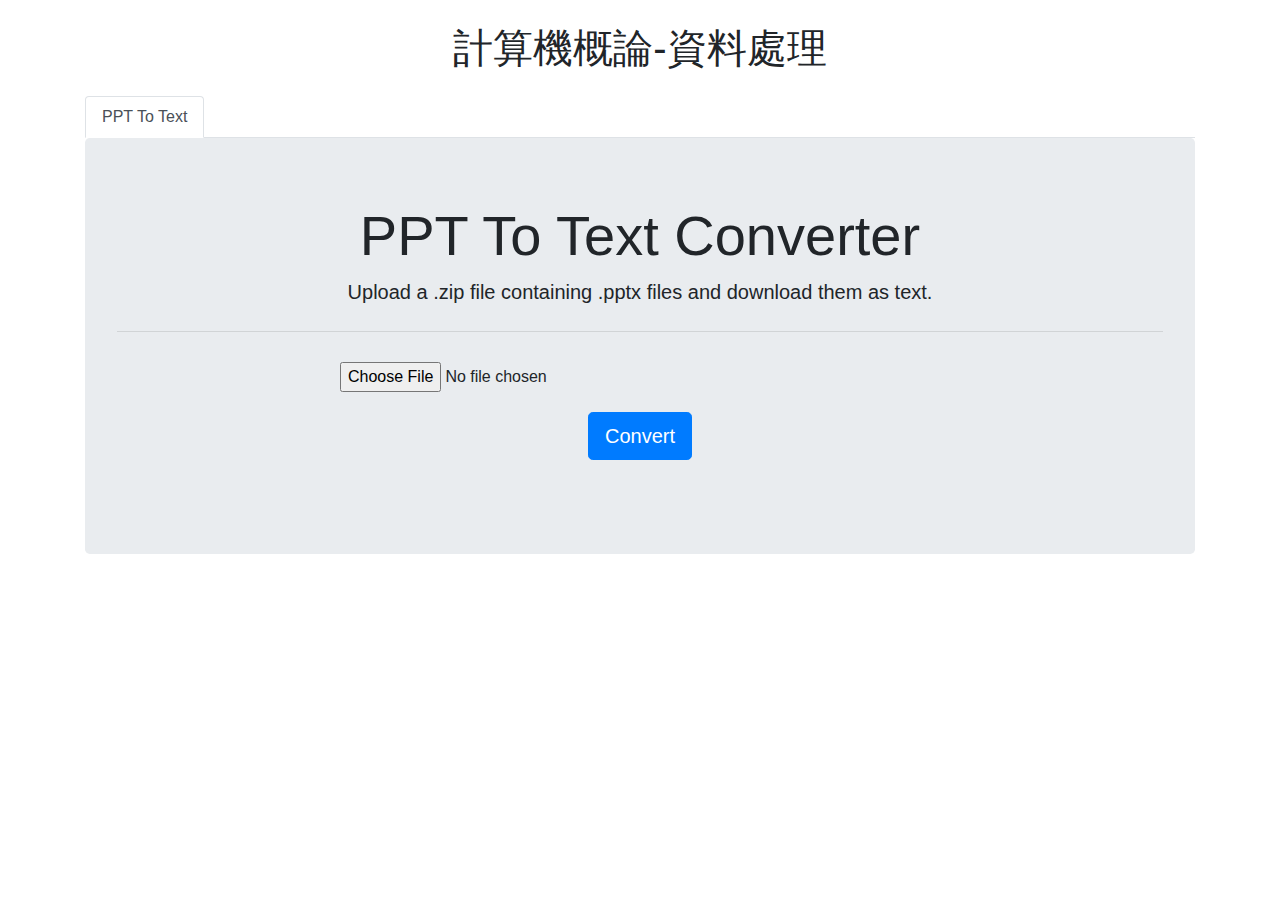
==== Scripts/FrontEnd/index.html @ 62dc0bef "Update Study Notes 初始架構" ====
<!DOCTYPE html>
<html lang="en">
<head>
    <meta charset="UTF-8">
    <meta name="viewport" content="width=device-width, initial-scale=1.0">
    <title>計算機概論-資料處理</title>
    <link href="css/bootstrap.min.css" rel="stylesheet" type="text/css">
    <link href="css/PPT_2_Text.css" rel="stylesheet" type="text/css">
</head>
<body>

<div class="container">
    <h1 class="text-center my-4">計算機概論-資料處理</h1>
    
    <ul class="nav nav-tabs" id="myTab" role="tablist">
        <li class="nav-item">
            <a class="nav-link active" id="ppt-to-text-tab" data-toggle="tab" href="#ppt-to-text" role="tab" aria-controls="ppt-to-text" aria-selected="true">PPT To Text</a>
        </li>
    </ul>
    
    <div class="tab-content" id="myTabContent">
        <div class="tab-pane fade show active" id="ppt-to-text" role="tabpanel" aria-labelledby="ppt-to-text-tab">
        </div>
    </div>
</div>

<script src="js/jquery-3.3.1.min.js"></script>
<script src="js/popper.min.js"></script>
<script src="js/bootstrap.min.js"></script>
<script>
$(document).ready(function(){
    $("#ppt-to-text").load("PPT_2_Text.html");
});
</script>
</body>
</html>
---- Scripts/FrontEnd/css/PPT_2_Text.css ----
#upload-form {
    max-width: 600px;
    margin: 30px auto;
}

#file-input {
    margin: 20px 0;
}

#alert-placeholder {
    max-width: 600px;
    margin: 0 auto;
}
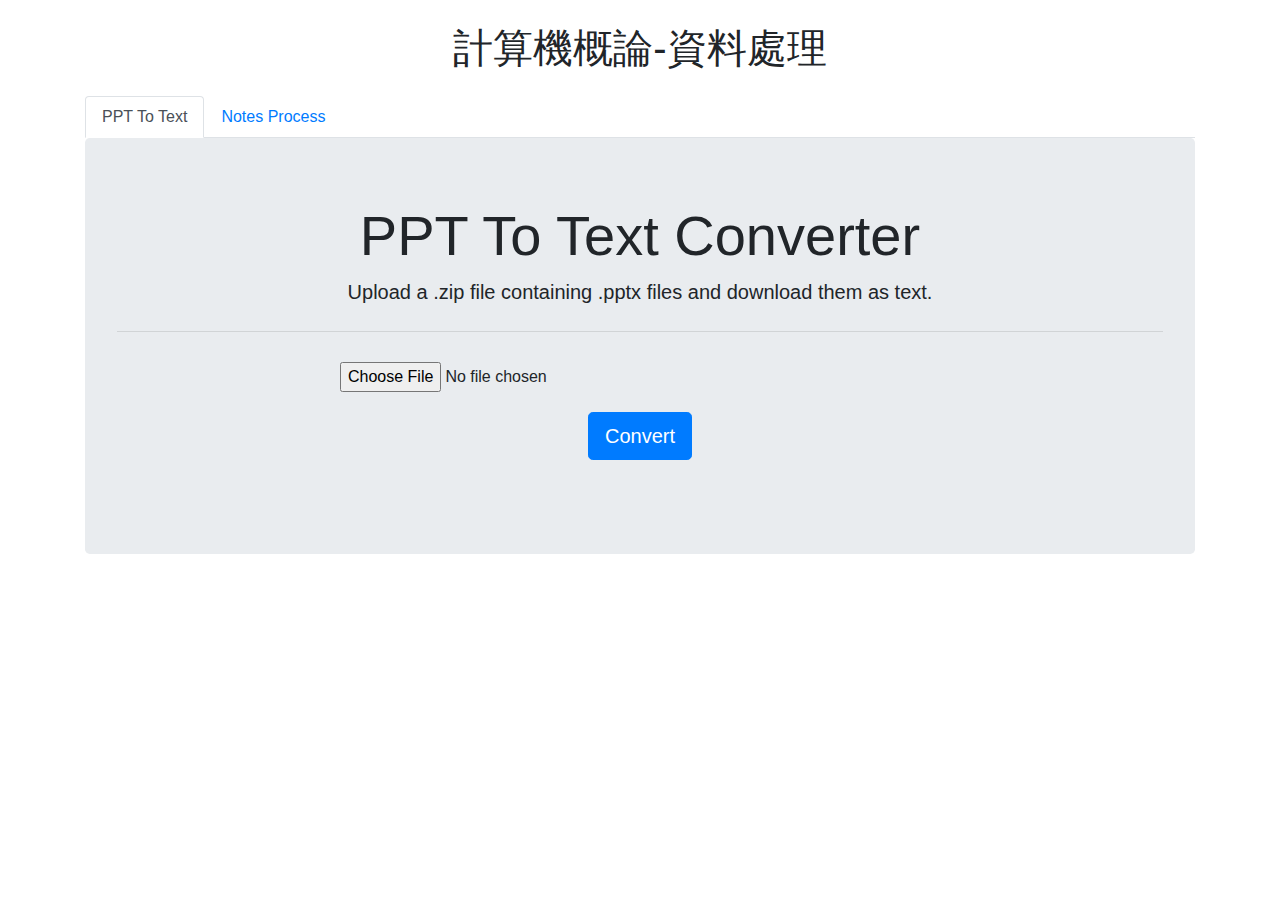
==== commit b7858900: "Update Notes Process" ====
--- a/Scripts/FrontEnd/index.html
+++ b/Scripts/FrontEnd/index.html
@@ -1,5 +1,6 @@
 <!DOCTYPE html>
 <html lang="en">
+
 <head>
     <meta charset="UTF-8">
     <meta name="viewport" content="width=device-width, initial-scale=1.0">
@@ -7,30 +8,40 @@
     <link href="css/bootstrap.min.css" rel="stylesheet" type="text/css">
     <link href="css/PPT_2_Text.css" rel="stylesheet" type="text/css">
 </head>
+
 <body>
 
-<div class="container">
-    <h1 class="text-center my-4">計算機概論-資料處理</h1>
-    
-    <ul class="nav nav-tabs" id="myTab" role="tablist">
-        <li class="nav-item">
-            <a class="nav-link active" id="ppt-to-text-tab" data-toggle="tab" href="#ppt-to-text" role="tab" aria-controls="ppt-to-text" aria-selected="true">PPT To Text</a>
-        </li>
-    </ul>
-    
-    <div class="tab-content" id="myTabContent">
-        <div class="tab-pane fade show active" id="ppt-to-text" role="tabpanel" aria-labelledby="ppt-to-text-tab">
+    <div class="container">
+        <h1 class="text-center my-4">計算機概論-資料處理</h1>
+
+        <ul class="nav nav-tabs" id="myTab" role="tablist">
+            <li class="nav-item">
+                <a class="nav-link active" id="ppt-to-text-tab" data-toggle="tab" href="#ppt-to-text" role="tab"
+                    aria-controls="ppt-to-text" aria-selected="true">PPT To Text</a>
+            </li>
+            <li class="nav-item">
+                <a class="nav-link" id="notes-process-tab" data-toggle="tab" href="#notes-process" role="tab"
+                    aria-controls="notes-process" aria-selected="false">Notes Process</a>
+            </li>
+        </ul>
+
+        <div class="tab-content" id="myTabContent">
+            <div class="tab-pane fade show active" id="ppt-to-text" role="tabpanel" aria-labelledby="ppt-to-text-tab">
+            </div>
+            <div class="tab-pane fade" id="notes-process" role="tabpanel" aria-labelledby="notes-process-tab">
+            </div>
         </div>
     </div>
-</div>
 
-<script src="js/jquery-3.3.1.min.js"></script>
-<script src="js/popper.min.js"></script>
-<script src="js/bootstrap.min.js"></script>
-<script>
-$(document).ready(function(){
-    $("#ppt-to-text").load("PPT_2_Text.html");
-});
-</script>
+    <script src="js/jquery-3.3.1.min.js"></script>
+    <script src="js/popper.min.js"></script>
+    <script src="js/bootstrap.min.js"></script>
+    <script>
+        $(document).ready(function () {
+            $("#ppt-to-text").load("PPT_2_Text.html");
+            $("#notes-process").load("Notes_Process.html");
+        });
+    </script>
 </body>
-</html>
+
+</html>--- a/Scripts/FrontEnd/css/PPT_2_Text.css
+++ b/Scripts/FrontEnd/css/PPT_2_Text.css
@@ -1,3 +1,13 @@
+html,
+body {
+    /* 視情況使用 */
+    overflow-y: hidden;
+}
+
+body {
+    overflow-x: auto;
+}
+
 #upload-form {
     max-width: 600px;
     margin: 30px auto;
@@ -10,4 +20,4 @@
 #alert-placeholder {
     max-width: 600px;
     margin: 0 auto;
-}
+}